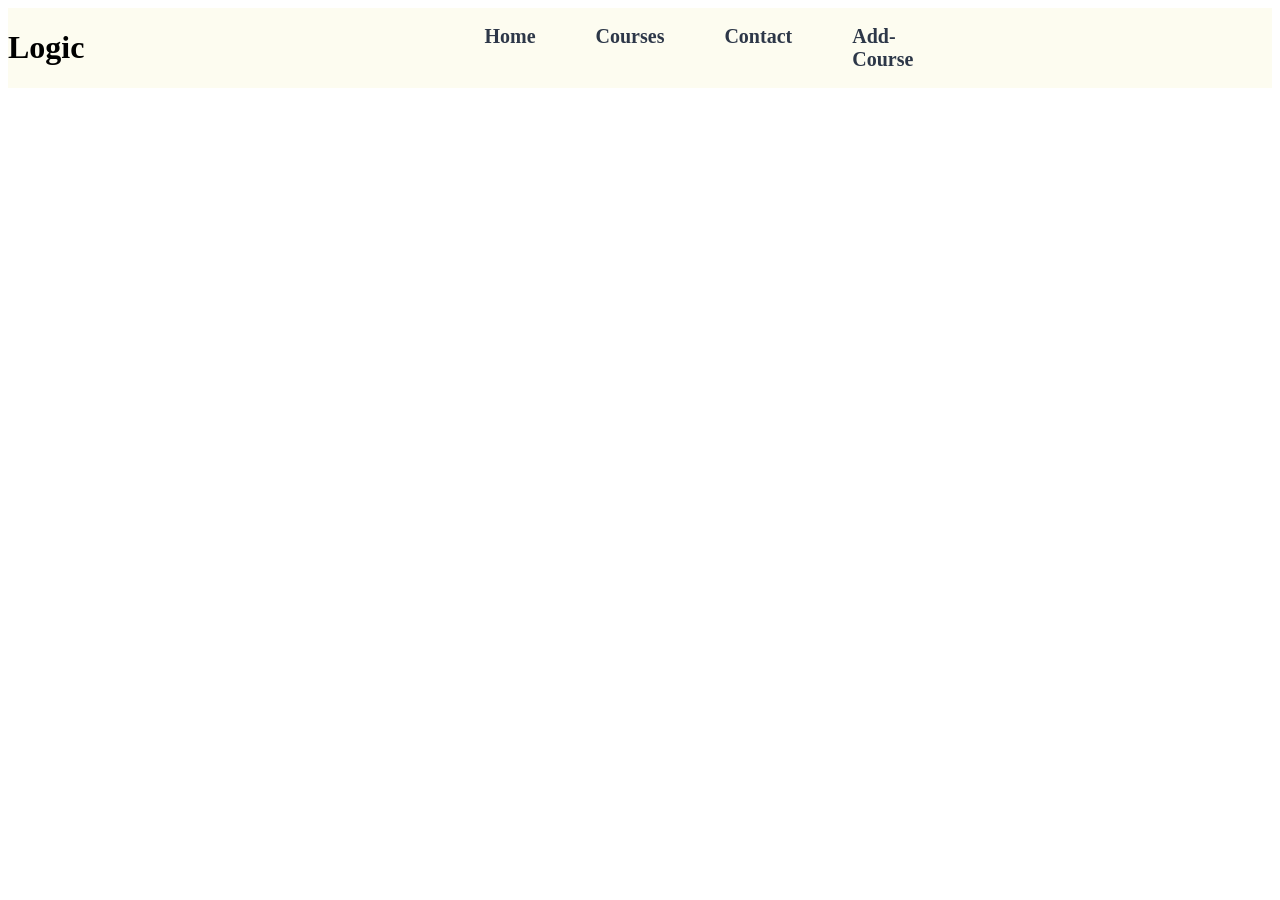
==== add-course.html @ b55cf986 "mohamed -initial version" ====
<!DOCTYPE html>
<html lang="en">
<head>
<meta charset="UTF-8">
<meta name="viewport" content="width=device-width, initial-scale=1.0">
<title>add-course</title>
<meta name="author" content="mohamed mohamed fathy ali">
<link rel="preconnect" href="https://fonts.googleapis.com">
<link rel="preconnect" href="https://fonts.gstatic.com" crossorigin>
<link href="https://fonts.googleapis.com/css2?family=Roboto:ital,wght@0,100..900;1,100..900&display=swap" rel="stylesheet">
<link rel="stylesheet" href="style.css">

</head>
<body>
  <div class="navbar">
     <div class="logo">
       <h1>Logic</h1>
     </div>
        <ul class="navbar-links">
         <li> <a target ="_self"  href="index.html">Home</a> </li>
         <li> <a target ="_self"  href="courses.html">Courses</a> </li>
         <li> <a target ="_self"  href="contact.html">Contact</a> </li>
         <li> <a target ="_self"  href="add-course.html">Add-Course</a> </li>
        </ul>
       <div class="right-section">
        <ul class="navbar-links">
         <li> <a target ="_self"  href="courses.html"><img src="photos/search.png" ></a> </li>
         <li> <a><img src="photos/user.png" > </a></li>
        </ul>
       </div>
    </div>





</body>
</html>
---- style.css ----
.navbar {
    display: flex;
    align-items: center; 
    justify-content: flex-start;
    gap: 360px;
    background-color:#FDFCF0;
}


.navbar-links {
  
    display: flex;
    list-style: none;
    margin: 0;
    padding: 0;
}
.navbar-links a {
  text-decoration: none;
  transition: all 0.4s;
  position: relative;
  border-radius: 8px;
  display: inline-block;
  font-size: 20px; 
  font-weight: bold;  
  padding: 10px 20px; 
  color: #2D3748;
}

.navbar-links a:hover {
  transform: translateY(-10px);
}

.navbar-links li {
    margin-left: 20px; 
}

.image-container {
    width: 100%;
    height: 340px;
    border-radius: 16px;
    object-fit: cover;
}

.content {
    display: flex;             
    align-items: flex-start; 
    gap: 20px;               
    padding:20px;  
    background-color:#F3F4F1;
}


.image-container {
    flex-basis: 40%;         
    flex-shrink: 0;          
}


.image-container img {
    width: 100%;             
    height: 350px;     
    border-radius:16px;  
}


.text-area {
    flex-grow: 1;             
}


.text-area h1 {
    margin-top: 0;           
    font-size: 2.5em;         
    margin-bottom: 10px;     
}

.text-area p {
    font-size: 1.1em;         
    line-height: 1.6;                      
}


.stats-section {
    background-color: #F3F4F1; 
    padding: 60px 0;
    margin-top: 0; 
}

.stats-container {
    display: flex;
    max-width: 1200px;
    margin: 0 auto;
    gap: 25px;
    padding: 0 20px;
}

.stat-card {
    background: #ffffff;
    flex: 1;
    display: flex;
    align-items: center;
    padding: 30px 20px;
    border-radius: 20px;
    box-shadow: 0 10px 30px rgba(0,0,0,0.05); 
    border: 1px solid rgba(0,0,0,0.03);
    transition: all 0.4s ease;
}

.stat-card:hover {
    transform: translateY(-10px);
    box-shadow: 0 15px 40px rgba(0,0,0,0.1);
}


.stat-icon-wrapper {
    background: #FDFCF0; 
    padding: 15px;
    border-radius: 15px;
    margin-right: 20px;
}

.stat-icon-wrapper img {
    width: 50px;
    height: 50px;
}


.stat-info h3 {
    margin: 0;
    font-size: 26px;
    color: #2D3748;
    font-weight: 800;
}

.stat-info p {
    margin: 5px 0;
    font-size: 16px;
    font-weight: 600;
    color: #4A5568;
}

.stat-info span {
    font-size: 12px;
    color: #A0AEC0;
    display: block;
}


@media (max-width: 992px) {
    .stats-container {
        flex-direction: column;
    }
}
/* الحاوية الكبرى */
.search-section {
    background: linear-gradient(135deg, #fdfcf0 0%, #f3f4f1 100%); /* تدرج لوني هادئ يتماشى مع الـ Navbar */
    padding: 100px 20px;
    text-align: center;
    border-radius: 0 0 50px 50px; /* انحناء خفيف في الأسفل */
}

/* تنسيق النصوص */
.search-content h1 {
    font-size: 3rem;
    color: #2d3748;
    margin-bottom: 10px;
    font-weight: 800;
}

.search-content p {
    font-size: 1.2rem;
    color: #4a5568;
    margin-bottom: 40px;
}

/* حاوية شريط البحث */
.search-container {
    position: relative;
    max-width: 600px;
    margin: 0 auto;
    display: flex;
    background: #fff;
    padding: 8px;
    border-radius: 50px; /* جعل البحث بيضاوي */
    box-shadow: 0 10px 25px rgba(0,0,0,0.1); /* ظل ناعم */
    transition: all 0.3s ease;
}

.search-container:focus-within {
    box-shadow: 0 15px 35px rgba(0,0,0,0.15);
    transform: scale(1.02); /* تكبير بسيط عند الضغط */
}

/* خانة الإدخال (Input) */
.search-container input {
    flex: 1;
    border: none;
    outline: none;
    padding: 15px 25px;
    font-size: 1.1rem;
    border-radius: 50px 0 0 50px;
    background: transparent;
}


.search-container button {
    background-color: #2d3748; 
    color: white;
    border: none;
    padding: 15px 35px;
    border-radius: 50px;
    font-weight: bold;
    cursor: pointer;
    transition: background 0.3s;
}

.search-container button:hover {
    background-color: #000; 
}

@media (max-width: 600px) {
    .search-content h1 { font-size: 2rem; }
    .search-container { flex-direction: column; border-radius: 20px; }
    .search-container button { border-radius: 15px; margin-top: 10px; }
}
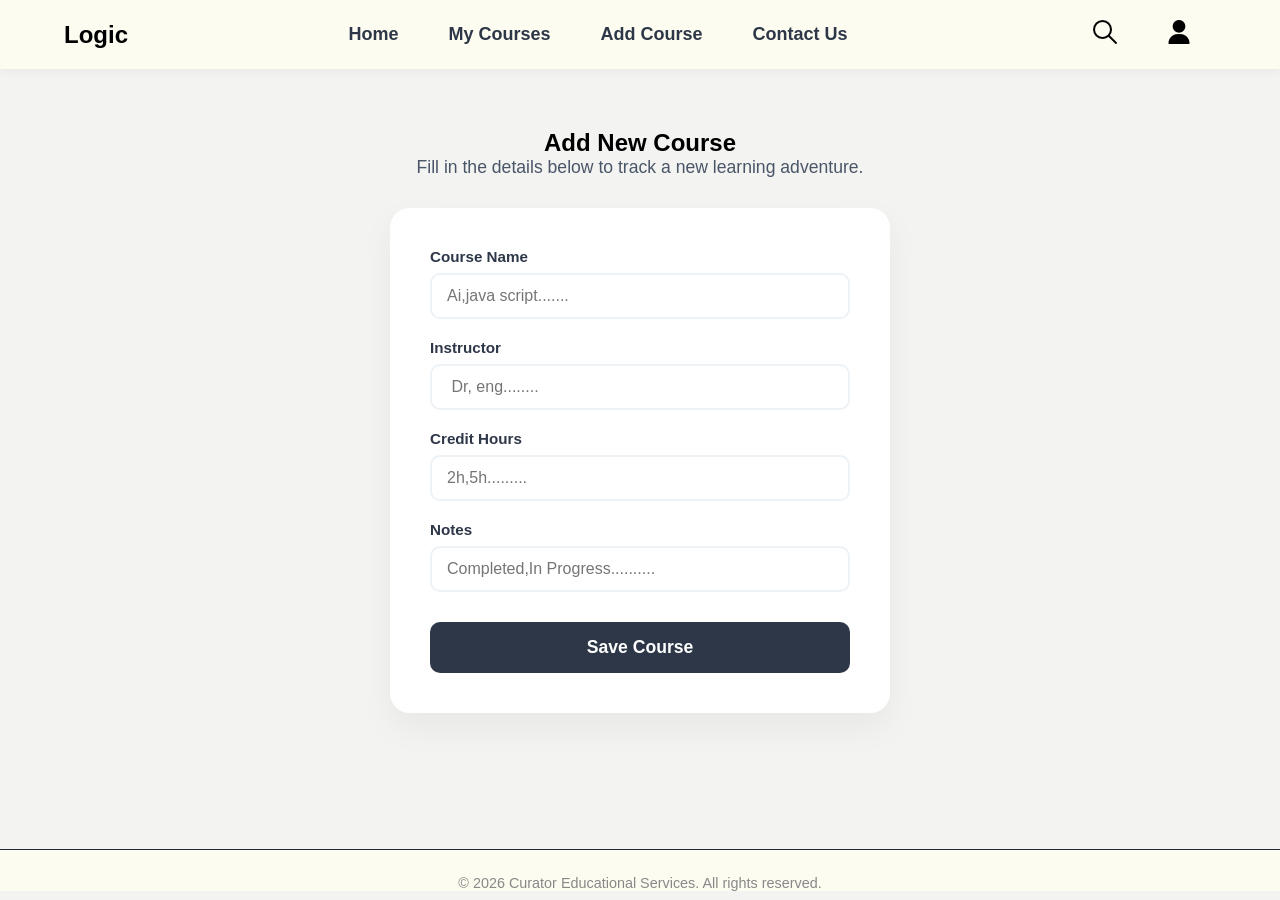
==== commit 0237b6ca: "Add files via upload" ====
--- a/add-course.html
+++ b/add-course.html
@@ -4,35 +4,63 @@
 <meta charset="UTF-8">
 <meta name="viewport" content="width=device-width, initial-scale=1.0">
 <title>add-course</title>
+<link rel="icon" type="image/png" href="photos/logo1.png">
 <meta name="author" content="mohamed mohamed fathy ali">
 <link rel="preconnect" href="https://fonts.googleapis.com">
 <link rel="preconnect" href="https://fonts.gstatic.com" crossorigin>
 <link href="https://fonts.googleapis.com/css2?family=Roboto:ital,wght@0,100..900;1,100..900&display=swap" rel="stylesheet">
 <link rel="stylesheet" href="style.css">
-
 </head>
-<body>
-  <div class="navbar">
-     <div class="logo">
-       <h1>Logic</h1>
-     </div>
+<header>
+    <nav class="navbar">
+        <div class="logo">
+            <h1>Logic</h1>
+        </div>
         <ul class="navbar-links">
-         <li> <a target ="_self"  href="index.html">Home</a> </li>
-         <li> <a target ="_self"  href="courses.html">Courses</a> </li>
-         <li> <a target ="_self"  href="contact.html">Contact</a> </li>
-         <li> <a target ="_self"  href="add-course.html">Add-Course</a> </li>
+            <li><a target="_self" href="index.html">Home</a></li>
+            <li><a target="_self" href="courses.html">My Courses</a></li>
+            <li><a target="_self" href="add-course.html">Add Course</a></li>
+            <li><a target="_self" href="contact.html">Contact Us</a></li>
         </ul>
-       <div class="right-section">
-        <ul class="navbar-links">
-         <li> <a target ="_self"  href="courses.html"><img src="photos/search.png" ></a> </li>
-         <li> <a><img src="photos/user.png" > </a></li>
-        </ul>
+        <div class="right-section">
+            <ul class="navbar-links">
+                <li><a target="_self" href="courses.html"><img src="photos/search.png" alt="Search"></a></li>
+                <li><a><img src="photos/user.png" alt="User profile"></a></li>
+            </ul>
+        </div>
+    </nav>
+</header>
+<main>
+  <section class="add-courses">
+   <legend>
+     <h2>Add New Course</h2>
+     <p>Fill in the details below to track a new learning adventure.</p> 
+   </legend>
+   <fieldset>
+     <form>
+       <div>
+         <label for="course-name"> Course Name</label>
+         <input id="course-name" type="text" required placeholder="Ai,java script.......">
        </div>
-    </div>
-
-
-
-
-
+        <div>
+         <label for="Instructor"> Instructor</label>
+         <input id="Instructor" type="text" required placeholder=" Dr, eng........">
+       </div>
+        <div>
+         <label for="Credit-Hours"> Credit Hours</label>
+         <input id="Credit-Hours" type="text" required placeholder="2h,5h.........">
+       </div>
+        <div>
+         <label for="Notes">Notes </label>
+         <input id="Notes" type="text" required placeholder="Completed,In Progress..........">
+       </div>
+       <input type="submit" value="Save Course">
+     </form>
+   </fieldset>
+  </section>
+</main>
+<footer class="footer">
+    <p>&copy; 2026 Curator Educational Services. All rights reserved.</p>
+</footer>
 </body>
 </html>
--- a/style.css
+++ b/style.css
@@ -1,105 +1,122 @@
-.navbar {
-    display: flex;
-    align-items: center; 
-    justify-content: flex-start;
-    gap: 360px;
-    background-color:#FDFCF0;
-}
-
-
-.navbar-links {
-  
-    display: flex;
-    list-style: none;
+* {
+    box-sizing: border-box;
     margin: 0;
     padding: 0;
-}
+    font-family: 'Roboto', sans-serif;
+}
+
+body {
+    background-color: #F3F4F1;
+    overflow-x: hidden;
+}
+
+
+.navbar {
+    display: flex;
+    align-items: center; 
+    justify-content: space-between; 
+    padding: 10px 5%;
+    background-color: #FDFCF0;
+    position: sticky;
+    top: 0;
+    z-index: 1000;
+    box-shadow: 0 2px 10px rgba(0,0,0,0.05);
+}
+
+.navbar-links {
+    display: flex;
+    list-style: none;
+    align-items: center;
+}
+
+.navbar-links li {
+    margin: 0 10px; 
+}
+
 .navbar-links a {
-  text-decoration: none;
-  transition: all 0.4s;
-  position: relative;
-  border-radius: 8px;
-  display: inline-block;
-  font-size: 20px; 
-  font-weight: bold;  
-  padding: 10px 20px; 
-  color: #2D3748;
+    text-decoration: none;
+    transition: all 0.4s;
+    border-radius: 8px;
+    display: inline-block;
+    font-size: 18px; 
+    font-weight: bold;  
+    padding: 10px 15px; 
+    color: #2D3748;
 }
 
 .navbar-links a:hover {
-  transform: translateY(-10px);
-}
-
-.navbar-links li {
-    margin-left: 20px; 
-}
-
-.image-container {
-    width: 100%;
-    height: 340px;
-    border-radius: 16px;
-    object-fit: cover;
-}
+    transform: translateY(-5px);
+    color: #000;
+}
+
+.right-section .navbar-links img {
+    width: 24px;
+    height: 24px;
+}
+/* main content */
 
 .content {
     display: flex;             
-    align-items: flex-start; 
-    gap: 20px;               
-    padding:20px;  
-    background-color:#F3F4F1;
-}
-
+    flex-wrap: wrap; 
+    align-items: center; 
+    gap: 40px;               
+    padding: 60px 5%;  
+    background-color: #F3F4F1;
+}
 
 .image-container {
-    flex-basis: 40%;         
-    flex-shrink: 0;          
-}
-
+    flex: 1 1 400px; 
+    max-width: 100%;
+}
 
 .image-container img {
     width: 100%;             
-    height: 350px;     
-    border-radius:16px;  
-}
-
+    height: auto;
+    max-height: 400px;
+    border-radius: 20px;
+    object-fit: cover;
+    box-shadow: 0 20px 40px rgba(0,0,0,0.1);
+}
 
 .text-area {
-    flex-grow: 1;             
-}
-
+    flex: 1 1 400px;
+}
 
 .text-area h1 {
-    margin-top: 0;           
-    font-size: 2.5em;         
-    margin-bottom: 10px;     
+    font-size: 3rem;
+    color: #2D3748;
+    margin-bottom: 20px;
+    line-height: 1.2;
 }
 
 .text-area p {
-    font-size: 1.1em;         
-    line-height: 1.6;                      
+    font-size: 1.2rem;
+    line-height: 1.8;
+    color: #4A5568;
+    margin-bottom: 15px;
 }
 
 
 .stats-section {
     background-color: #F3F4F1; 
-    padding: 60px 0;
-    margin-top: 0; 
+    padding: 80px 5%;
 }
 
 .stats-container {
     display: flex;
+    flex-wrap: wrap; 
     max-width: 1200px;
     margin: 0 auto;
     gap: 25px;
-    padding: 0 20px;
+    justify-content: center;
 }
 
 .stat-card {
     background: #ffffff;
-    flex: 1;
+    flex: 1 1 300px;
     display: flex;
     align-items: center;
-    padding: 30px 20px;
+    padding: 30px;
     border-radius: 20px;
     box-shadow: 0 10px 30px rgba(0,0,0,0.05); 
     border: 1px solid rgba(0,0,0,0.03);
@@ -108,26 +125,24 @@
 
 .stat-card:hover {
     transform: translateY(-10px);
-    box-shadow: 0 15px 40px rgba(0,0,0,0.1);
-}
-
+}
 
 .stat-icon-wrapper {
     background: #FDFCF0; 
     padding: 15px;
     border-radius: 15px;
     margin-right: 20px;
+    flex-shrink: 0;
 }
 
 .stat-icon-wrapper img {
-    width: 50px;
-    height: 50px;
-}
-
+    width: 45px;
+    height: 45px;
+}
 
 .stat-info h3 {
     margin: 0;
-    font-size: 26px;
+    font-size: 24px;
     color: #2D3748;
     font-weight: 800;
 }
@@ -135,91 +150,412 @@
 .stat-info p {
     margin: 5px 0;
     font-size: 16px;
-    font-weight: 600;
     color: #4A5568;
 }
 
-.stat-info span {
-    font-size: 12px;
-    color: #A0AEC0;
+
+
+@media (max-width: 768px) {
+    
+    .navbar {
+        flex-direction: column;
+        gap: 15px;
+        padding: 15px;
+    }
+
+    .navbar-links li {
+        margin: 0 5px;
+    }
+
+    .navbar-links a {
+        font-size: 15px;
+        padding: 8px 10px;
+    }
+
+    
+    .content {
+        padding: 40px 20px;
+        text-align: center;
+    }
+
+    .text-area h1 {
+        font-size: 2rem;
+    }
+
+    .image-container {
+        flex-basis: 100%;
+    }
+
+   
+    .stat-card {
+        flex-basis: 100%; 
+    }
+}
+
+@media (max-width: 480px) {
+    .navbar-links {
+        flex-wrap: wrap;
+        justify-content: center;
+    }
+    
+    .stat-card {
+        flex-direction: column;
+        text-align: center;
+    }
+
+    .stat-icon-wrapper {
+        margin-right: 0;
+        margin-bottom: 15px;
+    }
+}
+
+.courses {
+    padding: 60px 5%;
+    background-color: #F3F4F1; 
+    text-align: center;
+}
+
+.courses h1 {
+    font-size: 2.5rem;
+    color: #2D3748;
+    margin-bottom: 30px;
+}
+
+
+.table {
+    overflow-x: auto; 
+    background: #fff;
+    padding: 20px;
+    border-radius: 20px;
+    box-shadow: 0 10px 30px rgba(0,0,0,0.05);
+}
+
+table {
+    width: 100%;
+    border-collapse: collapse; 
+    margin-top: 20px;
+    min-width: 600px;
+}
+
+
+thead tr {
+    background-color: #FDFCF0; 
+    color: #2D3748;
+    text-align: left;
+    font-weight: bold;
+}
+
+th, td {
+    padding: 15px 20px;
+    border-bottom: 1px solid #edf2f7;
+}
+
+
+tbody tr:nth-of-type(even) {
+    background-color: #f9fafb;
+}
+
+
+tbody tr:hover {
+    background-color: #f1f5f9;
+    transition: 0.3s;
+}
+
+
+.status {
+    padding: 5px 12px;
+    border-radius: 20px;
+    font-size: 0.9rem;
+    font-weight: bold;
+}
+
+.status.completed {
+    background-color: #C6F6D5;
+    color: #22543D;
+}
+
+.status.ongoing {
+    background-color: #FEEBC8;
+    color: #744210;
+}
+
+
+@media (max-width: 768px) {
+    .courses-display h1 {
+        font-size: 1.8rem;
+    }
+    
+    th, td {
+        padding: 12px 10px;
+        font-size: 0.9rem;
+    }
+}
+.add-courses {
+    padding: 60px 5%;
+    background-color: #F3F4F1; 
+    display: flex;
+    flex-direction: column;
+    align-items: center;
+    min-height: 80vh;
+}
+
+legend {
+    text-align: center;
+    margin-bottom: 30px;
+}
+
+legend h1 {
+    font-size: 2.5rem;
+    color: #2D3748;
+    margin-bottom: 10px;
+}
+
+legend p {
+    color: #4A5568;
+    font-size: 1.1rem;
+}
+
+fieldset {
+    background: #ffffff;
+    border: none;
+    padding: 40px;
+    border-radius: 20px;
+    box-shadow: 0 15px 35px rgba(0,0,0,0.05);
+    width: 100%;
+    max-width: 500px; 
+}
+
+form div {
+    margin-bottom: 20px;
+}
+
+label {
     display: block;
-}
-
-
-@media (max-width: 992px) {
-    .stats-container {
-        flex-direction: column;
-    }
-}
-/* الحاوية الكبرى */
-.search-section {
-    background: linear-gradient(135deg, #fdfcf0 0%, #f3f4f1 100%); /* تدرج لوني هادئ يتماشى مع الـ Navbar */
-    padding: 100px 20px;
-    text-align: center;
-    border-radius: 0 0 50px 50px; /* انحناء خفيف في الأسفل */
-}
-
-/* تنسيق النصوص */
-.search-content h1 {
-    font-size: 3rem;
-    color: #2d3748;
-    margin-bottom: 10px;
-    font-weight: 800;
-}
-
-.search-content p {
-    font-size: 1.2rem;
-    color: #4a5568;
-    margin-bottom: 40px;
-}
-
-/* حاوية شريط البحث */
-.search-container {
-    position: relative;
-    max-width: 600px;
-    margin: 0 auto;
-    display: flex;
-    background: #fff;
-    padding: 8px;
-    border-radius: 50px; /* جعل البحث بيضاوي */
-    box-shadow: 0 10px 25px rgba(0,0,0,0.1); /* ظل ناعم */
+    margin-bottom: 8px;
+    font-weight: bold;
+    color: #2D3748;
+    font-size: 0.95rem;
+}
+
+input[type="text"], 
+input[type="number"] {
+    width: 100%;
+    padding: 12px 15px;
+    border: 2px solid #edf2f7;
+    border-radius: 10px;
+    font-size: 1rem;
+    color: #2D3748;
     transition: all 0.3s ease;
-}
-
-.search-container:focus-within {
-    box-shadow: 0 15px 35px rgba(0,0,0,0.15);
-    transform: scale(1.02); /* تكبير بسيط عند الضغط */
-}
-
-/* خانة الإدخال (Input) */
-.search-container input {
-    flex: 1;
-    border: none;
+    box-sizing: border-box; 
+}
+
+input:focus {
     outline: none;
-    padding: 15px 25px;
-    font-size: 1.1rem;
-    border-radius: 50px 0 0 50px;
-    background: transparent;
-}
-
-
-.search-container button {
-    background-color: #2d3748; 
+    border-color: #2D3748;
+    box-shadow: 0 0 0 3px rgba(45, 55, 72, 0.1);
+}
+
+input[type="submit"] {
+    width: 100%;
+    padding: 15px;
+    background-color: #2D3748;
     color: white;
     border: none;
-    padding: 15px 35px;
-    border-radius: 50px;
+    border-radius: 10px;
+    font-size: 1.1rem;
     font-weight: bold;
     cursor: pointer;
-    transition: background 0.3s;
-}
-
-.search-container button:hover {
-    background-color: #000; 
-}
-
-@media (max-width: 600px) {
-    .search-content h1 { font-size: 2rem; }
-    .search-container { flex-direction: column; border-radius: 20px; }
-    .search-container button { border-radius: 15px; margin-top: 10px; }
+    transition: all 0.3s ease;
+    margin-top: 10px;
+}
+
+input[type="submit"]:hover {
+    background-color: #000;
+    transform: translateY(-3px);
+    box-shadow: 0 5px 15px rgba(0,0,0,0.1);
+}
+
+@media (max-width: 480px) {
+    fieldset {
+        padding: 20px;
+    }
+    
+    legend h1 {
+        font-size: 1.8rem;
+    }
+}
+
+.Contact-Us {
+    display: flex;
+    flex-wrap: wrap;
+    gap: 40px;
+    padding: 60px 5%;
+    background-color: #F3F4F1;
+    align-items: flex-start;
+}
+
+.Contact-Info {
+    flex: 1 1 280px;
+    background: #ffffff;
+    padding: 40px 35px;
+    border-radius: 20px;
+    box-shadow: 0 10px 30px rgba(0,0,0,0.05);
+    border: 1px solid rgba(0,0,0,0.03);
+}
+
+.Contact-Info h2 {
+    font-size: 1.8rem;
+    color: #2D3748;
+    margin-bottom: 10px;
+}
+
+.Contact-Info > p {
+    color: #4A5568;
+    font-size: 1rem;
+    margin-bottom: 30px;
+}
+
+.info-details {
+    display: flex;
+    flex-direction: column;
+    gap: 20px;
+}
+
+.info-item {
+    padding: 18px 20px;
+    background-color: #FDFCF0;
+    border-radius: 12px;
+    border-left: 4px solid #2D3748;
+}
+
+.info-item h3 {
+    font-size: 0.85rem;
+    text-transform: uppercase;
+    letter-spacing: 0.08em;
+    color: #718096;
+    margin-bottom: 5px;
+}
+
+.info-item p {
+    font-size: 1rem;
+    color: #2D3748;
+    font-weight: 600;
+}
+
+.Message-Form {
+    flex: 1 1 340px;
+}
+
+.Form-header {
+    margin-bottom: 25px;
+}
+
+.Form-header h2 {
+    font-size: 1.8rem;
+    color: #2D3748;
+    margin-bottom: 8px;
+}
+
+.Form-header p {
+    color: #4A5568;
+    font-size: 1rem;
+}
+
+.Message-Form fieldset {
+    background: #ffffff;
+    border: none;
+    padding: 35px;
+    border-radius: 20px;
+    box-shadow: 0 10px 30px rgba(0,0,0,0.05);
+    width: 100%;
+    max-width: 100%;
+}
+
+.Message-Form form div {
+    margin-bottom: 20px;
+}
+
+.Message-Form label {
+    display: block;
+    margin-bottom: 8px;
+    font-weight: bold;
+    color: #2D3748;
+    font-size: 0.95rem;
+}
+
+.Message-Form input[type="text"],
+.Message-Form input[type="email"] {
+    width: 100%;
+    padding: 12px 15px;
+    border: 2px solid #edf2f7;
+    border-radius: 10px;
+    font-size: 1rem;
+    color: #2D3748;
+    transition: all 0.3s ease;
+    box-sizing: border-box;
+}
+
+.Message-Form input[type="submit"] {
+    width: 100%;
+    padding: 15px;
+    background-color: #2D3748;
+    color: white;
+    border: none;
+    border-radius: 10px;
+    font-size: 1.1rem;
+    font-weight: bold;
+    cursor: pointer;
+    transition: all 0.3s ease;
+    margin-top: 10px;
+}
+
+.Message-Form input[type="submit"]:hover {
+    background-color: #000;
+    transform: translateY(-3px);
+    box-shadow: 0 5px 15px rgba(0,0,0,0.1);
+}
+
+textarea {
+    width: 100%;
+    padding: 12px 15px;
+    border: 2px solid #edf2f7;
+    border-radius: 10px;
+    font-size: 1rem;
+    color: #2D3748;
+    font-family: 'Roboto', sans-serif;
+    transition: all 0.3s ease;
+    box-sizing: border-box;
+    resize: vertical;
+}
+
+textarea:focus {
+    outline: none;
+    border-color: #2D3748;
+    box-shadow: 0 0 0 3px rgba(45, 55, 72, 0.1);
+}
+
+@media (max-width: 768px) {
+    .Contact-Us {
+        flex-direction: column;
+        padding: 40px 20px;
+    }
+
+    .Contact-Info,
+    .Message-Form {
+        width: 100%;
+    }
+
+    .Contact-Info h2,
+    .Form-header h2 {
+        font-size: 1.5rem;
+    }
+}
+.footer{
+  margin-top: 60px;
+  padding-top: 25px;
+  border-top: 1px solid #1e293b;
+  text-align: center;
+  color: #888;
+  background-color: #FDFCF0;
+  font-size: 0.9rem;
 }
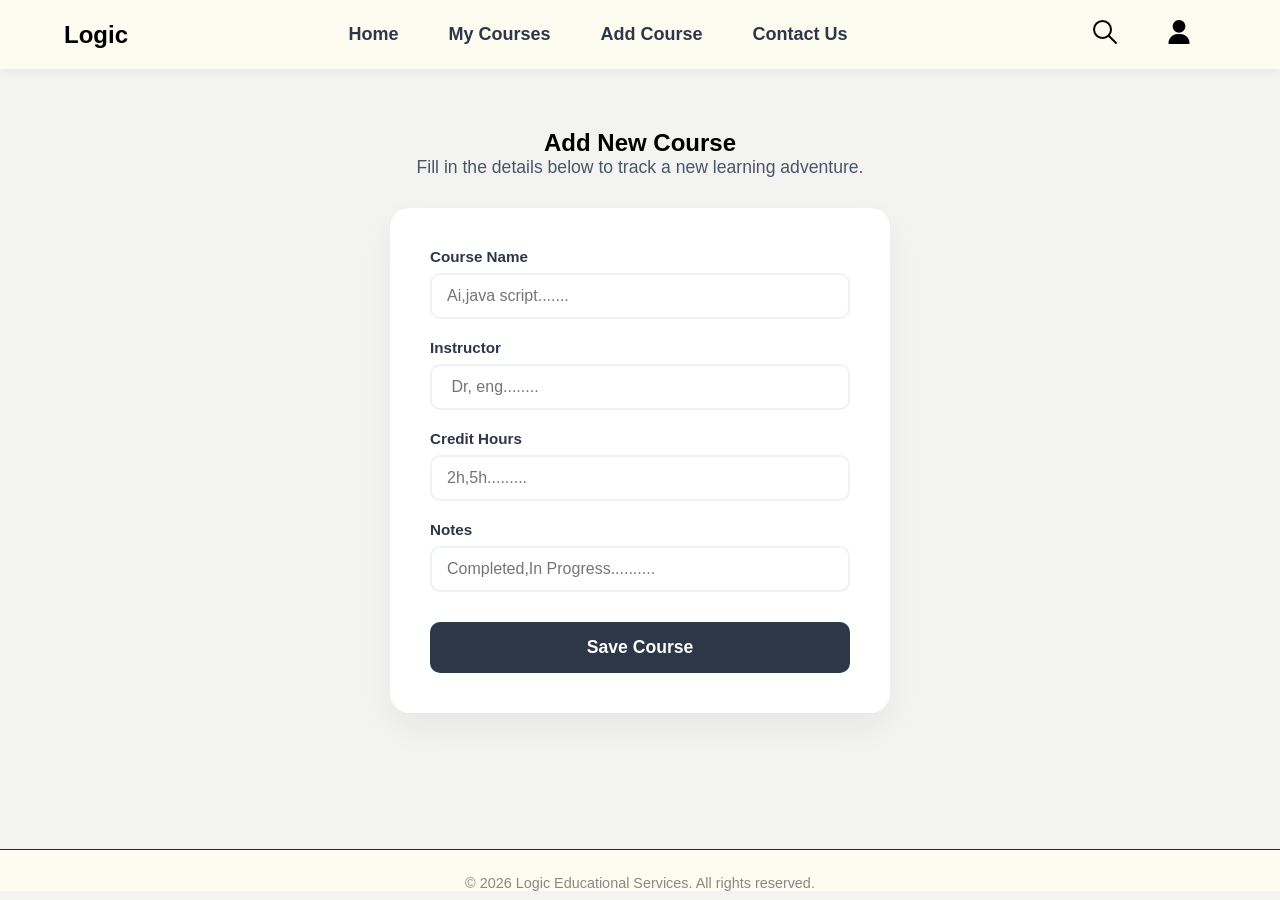
==== commit 1f6cc13a: "Update add-course.html" ====
--- a/add-course.html
+++ b/add-course.html
@@ -60,7 +60,7 @@
   </section>
 </main>
 <footer class="footer">
-    <p>&copy; 2026 Curator Educational Services. All rights reserved.</p>
+    <p>&copy; 2026 Logic Educational Services. All rights reserved.</p>
 </footer>
 </body>
-</html>+</html>
